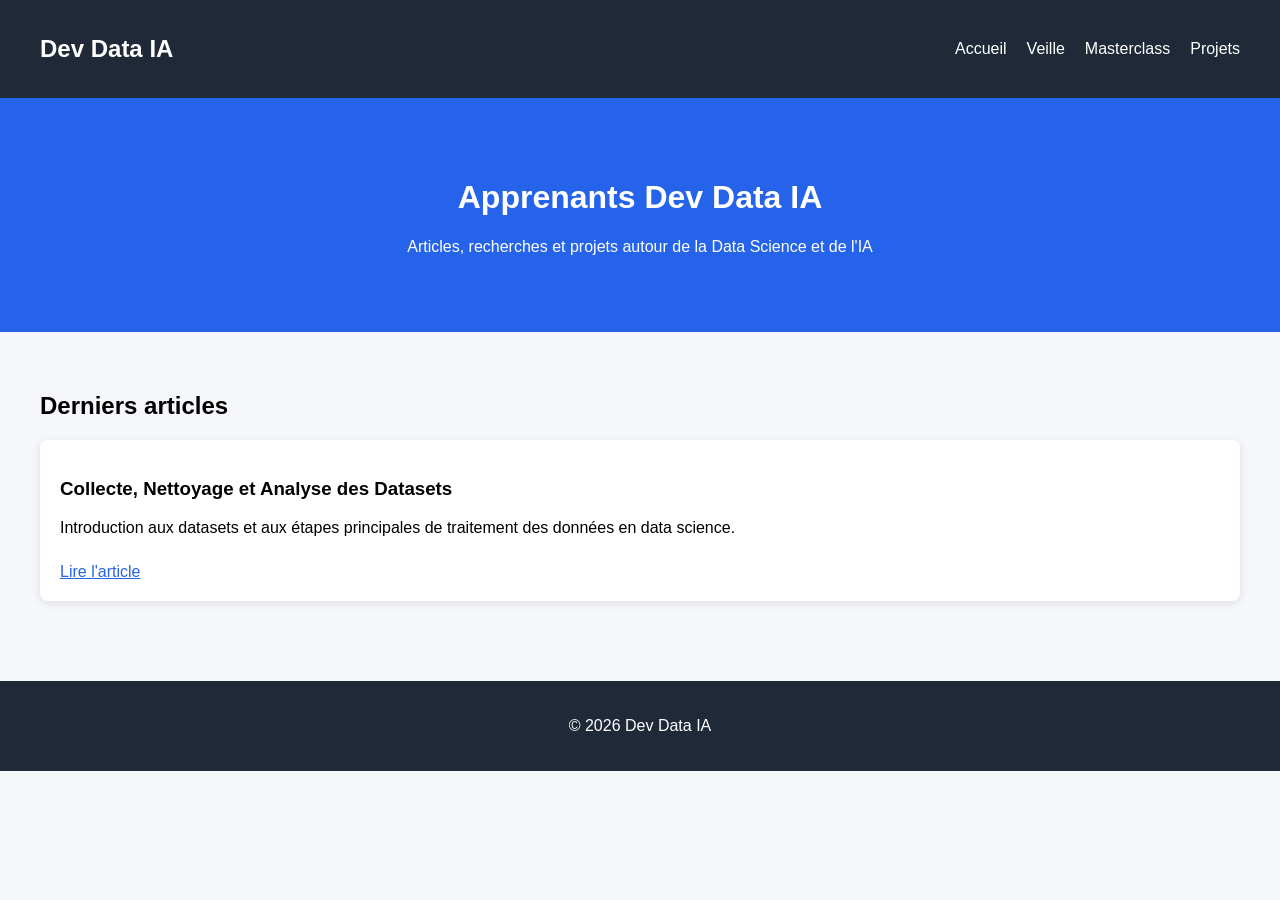
==== index.html @ 416f009f "first commit" ====
<!DOCTYPE html>
<html lang="fr">

<head>
<meta charset="UTF-8">
<title>Apprenants Dev Data IA</title>
<link rel="stylesheet" href="style.css">
</head>

<body>

<nav>

<h2>Dev Data IA</h2>

<ul>
<li><a href="index.html">Accueil</a></li>
<li><a href="veille.html">Veille</a></li>
<li><a href="masterclass.html">Masterclass</a></li>
<li><a href="projets.html">Projets</a></li>
</ul>

</nav>


<header>

<h1>Apprenants Dev Data IA</h1>
<p>Articles, recherches et projets autour de la Data Science et de l'IA</p>

</header>


<section class="articles">

<h2>Derniers articles</h2>


<div class="article-card">

<h3>Collecte, Nettoyage et Analyse des Datasets</h3>

<p>
Introduction aux datasets et aux étapes principales
de traitement des données en data science.
</p>

<a href="veille/v1.html">Lire l'article</a>

</div>


</section>


<footer>

<p>© 2026 Dev Data IA</p>

</footer>

</body>
</html>
---- style.css ----
body{

font-family: Arial;
margin:0;
background:#f5f7fa;

}

nav{

display:flex;
justify-content:space-between;
align-items:center;
background:#1f2937;
color:white;
padding:15px 40px;

}

nav ul{

display:flex;
gap:20px;
list-style:none;

}

nav a{

color:white;
text-decoration:none;

}

header{

text-align:center;
padding:60px;
background:#2563eb;
color:white;

}

.articles{

padding:40px;

}

.article-card{

background:white;
padding:20px;
margin-top:20px;
border-radius:8px;
box-shadow:0px 2px 10px rgba(0,0,0,0.1);

}

.article-card a{

display:inline-block;
margin-top:10px;
color:#2563eb;

}

.article{

padding:40px;
max-width:800px;
margin:auto;
background:white;

}

footer{

text-align:center;
padding:20px;
background:#1f2937;
color:white;
margin-top:40px;

}
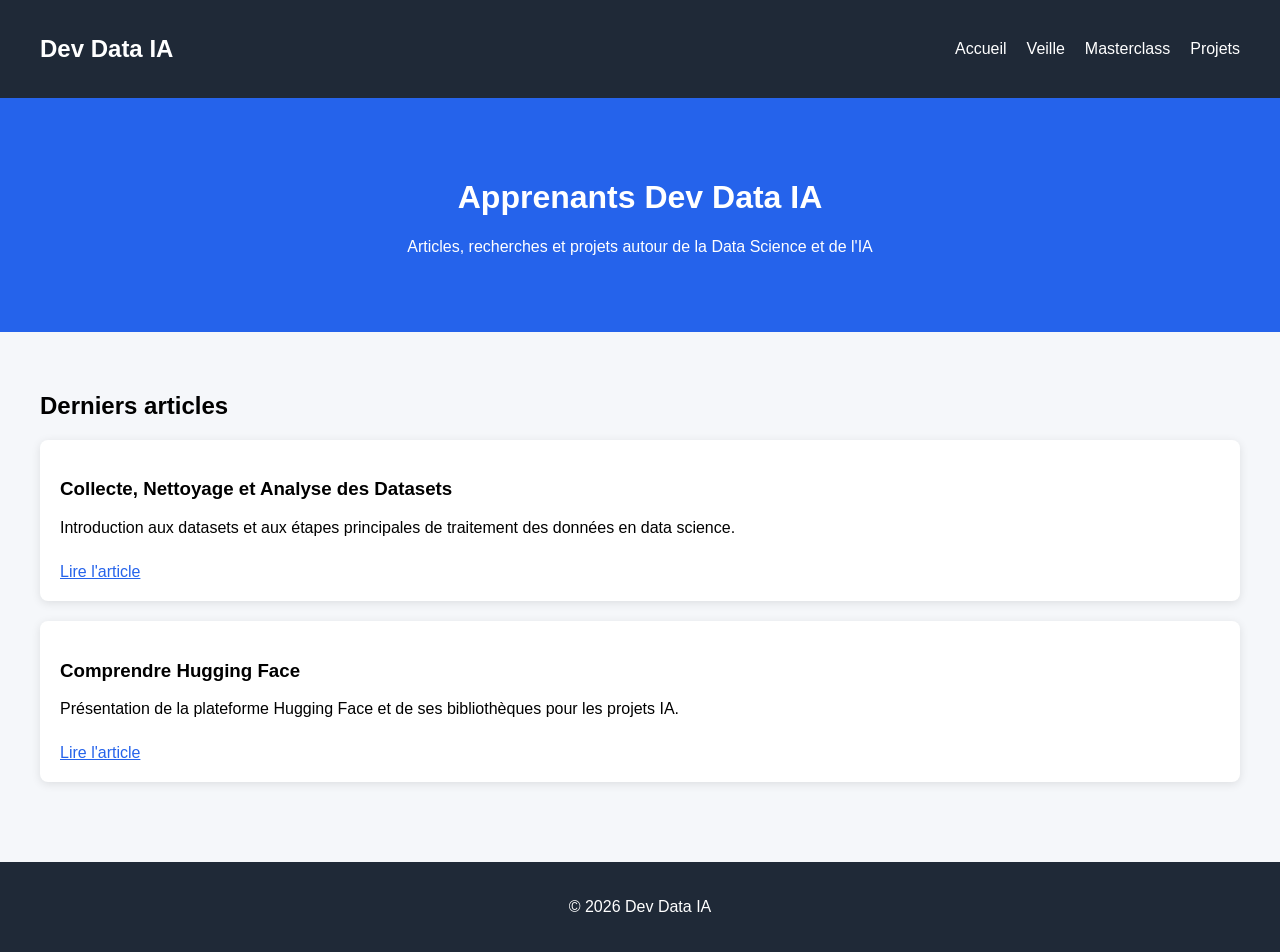
==== commit ca75dc81: "second veille" ====
--- a/index.html
+++ b/index.html
@@ -38,14 +38,23 @@
 
 <div class="article-card">
 
-<h3>Collecte, Nettoyage et Analyse des Datasets</h3>
+    <h3>Collecte, Nettoyage et Analyse des Datasets</h3>
+    <p>
+    Introduction aux datasets et aux étapes principales
+    de traitement des données en data science.
+    </p>
+    <a href="veille/v1.html">Lire l'article</a>
 
-<p>
-Introduction aux datasets et aux étapes principales
-de traitement des données en data science.
-</p>
+</div>
 
-<a href="veille/v1.html">Lire l'article</a>
+<div class="article-card">
+
+    <h3>Comprendre Hugging Face</h3>
+    <p>
+    Présentation de la plateforme Hugging Face et
+    de ses bibliothèques pour les projets IA.
+    </p>
+    <a href="veille/v2.html">Lire l'article</a>
 
 </div>
 
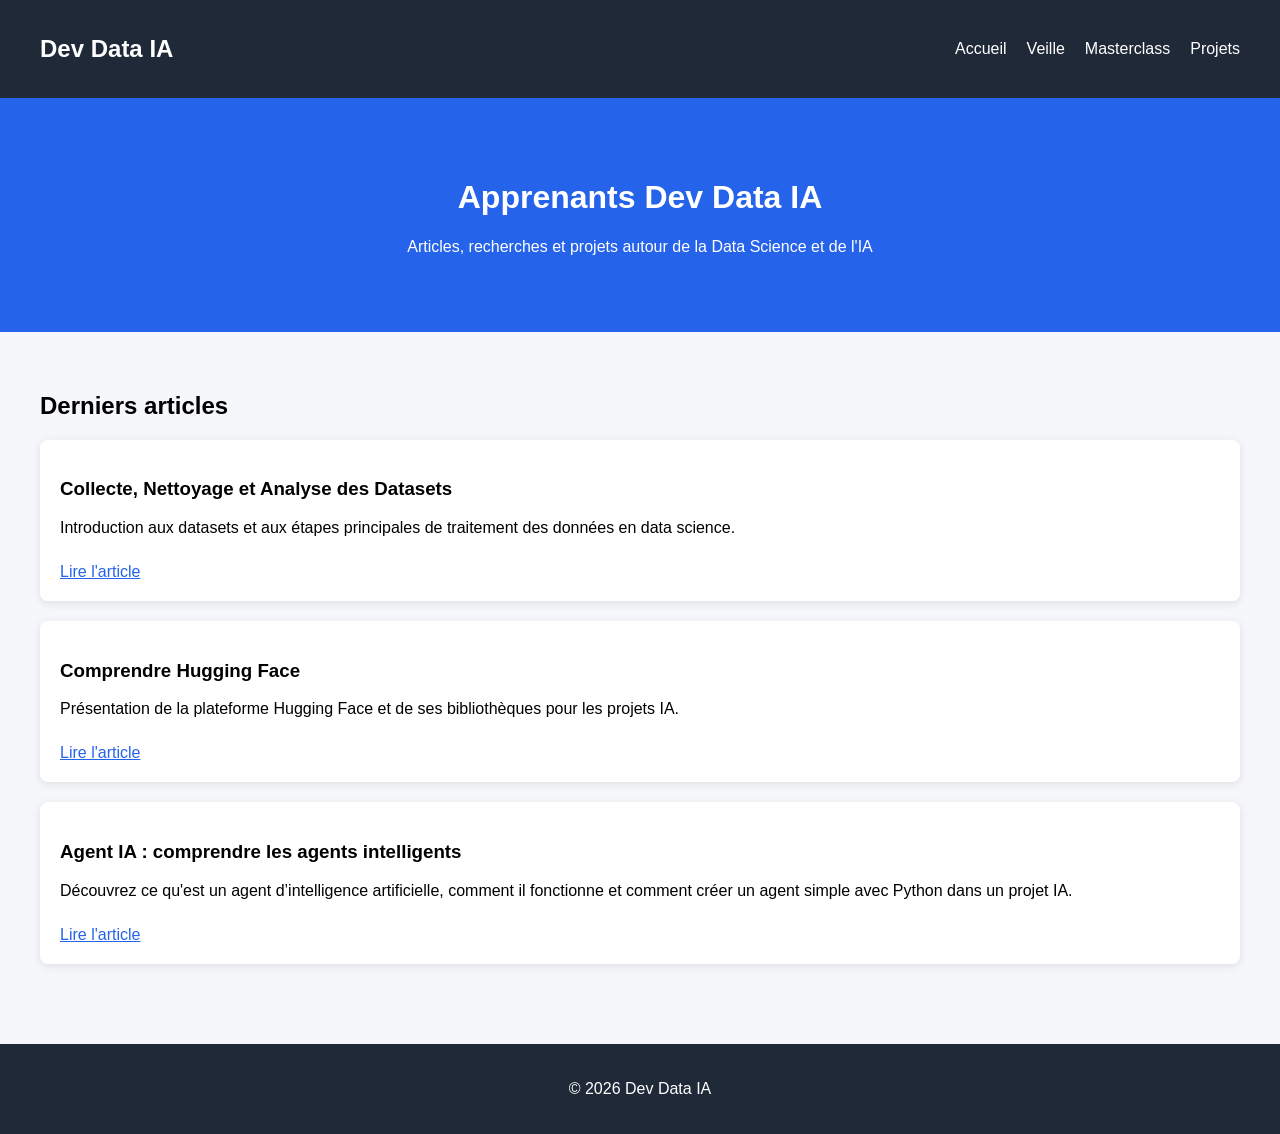
==== commit d45901ee: "veille 3" ====
--- a/index.html
+++ b/index.html
@@ -58,6 +58,17 @@
 
 </div>
 
+<div class="article-card">
+
+    <h3>Agent IA : comprendre les agents intelligents</h3>
+    <p>
+    Découvrez ce qu'est un agent d’intelligence artificielle,
+    comment il fonctionne et comment créer un agent simple
+    avec Python dans un projet IA.
+    </p>
+    <a href="veille/v3.html">Lire l'article</a>
+
+</div>
 
 </section>
 
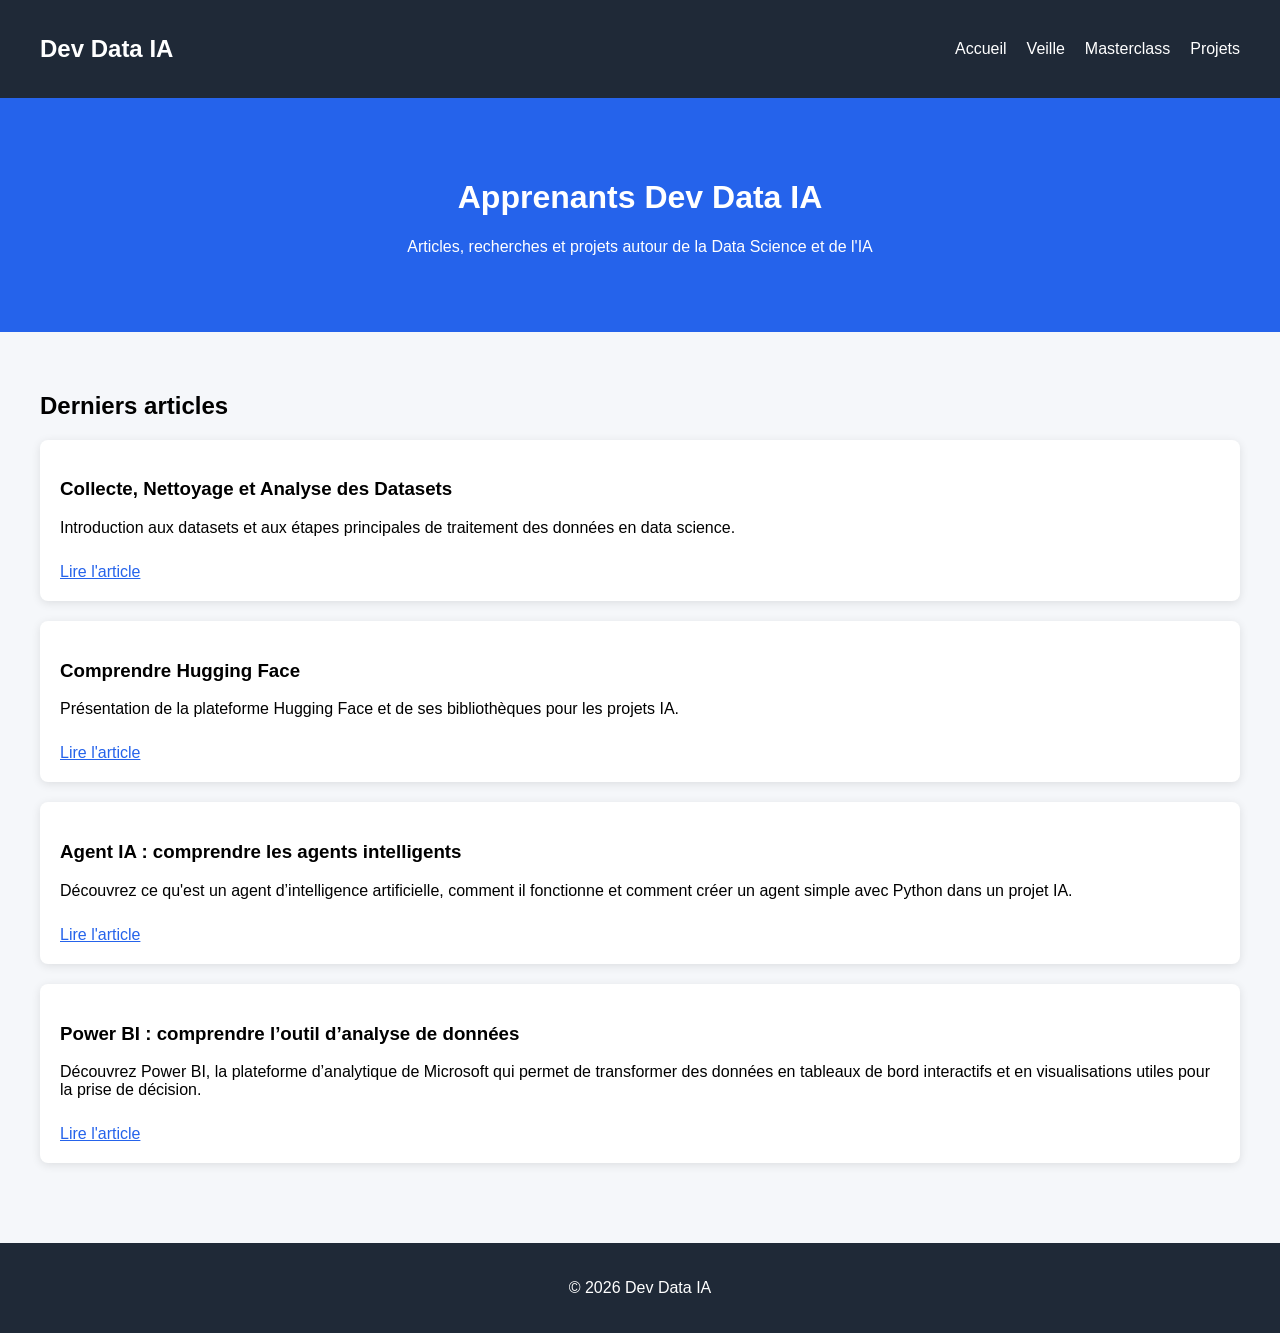
==== commit 5426582b: "veille 4" ====
--- a/index.html
+++ b/index.html
@@ -70,6 +70,18 @@
 
 </div>
 
+<div class="article-card">
+
+    <h3>Power BI : comprendre l’outil d’analyse de données</h3>
+    <p>
+    Découvrez Power BI, la plateforme d’analytique de Microsoft qui
+    permet de transformer des données en tableaux de bord interactifs
+    et en visualisations utiles pour la prise de décision.
+    </p>
+    <a href="veille/v4.html">Lire l'article</a>
+
+</div>
+
 </section>
 
 
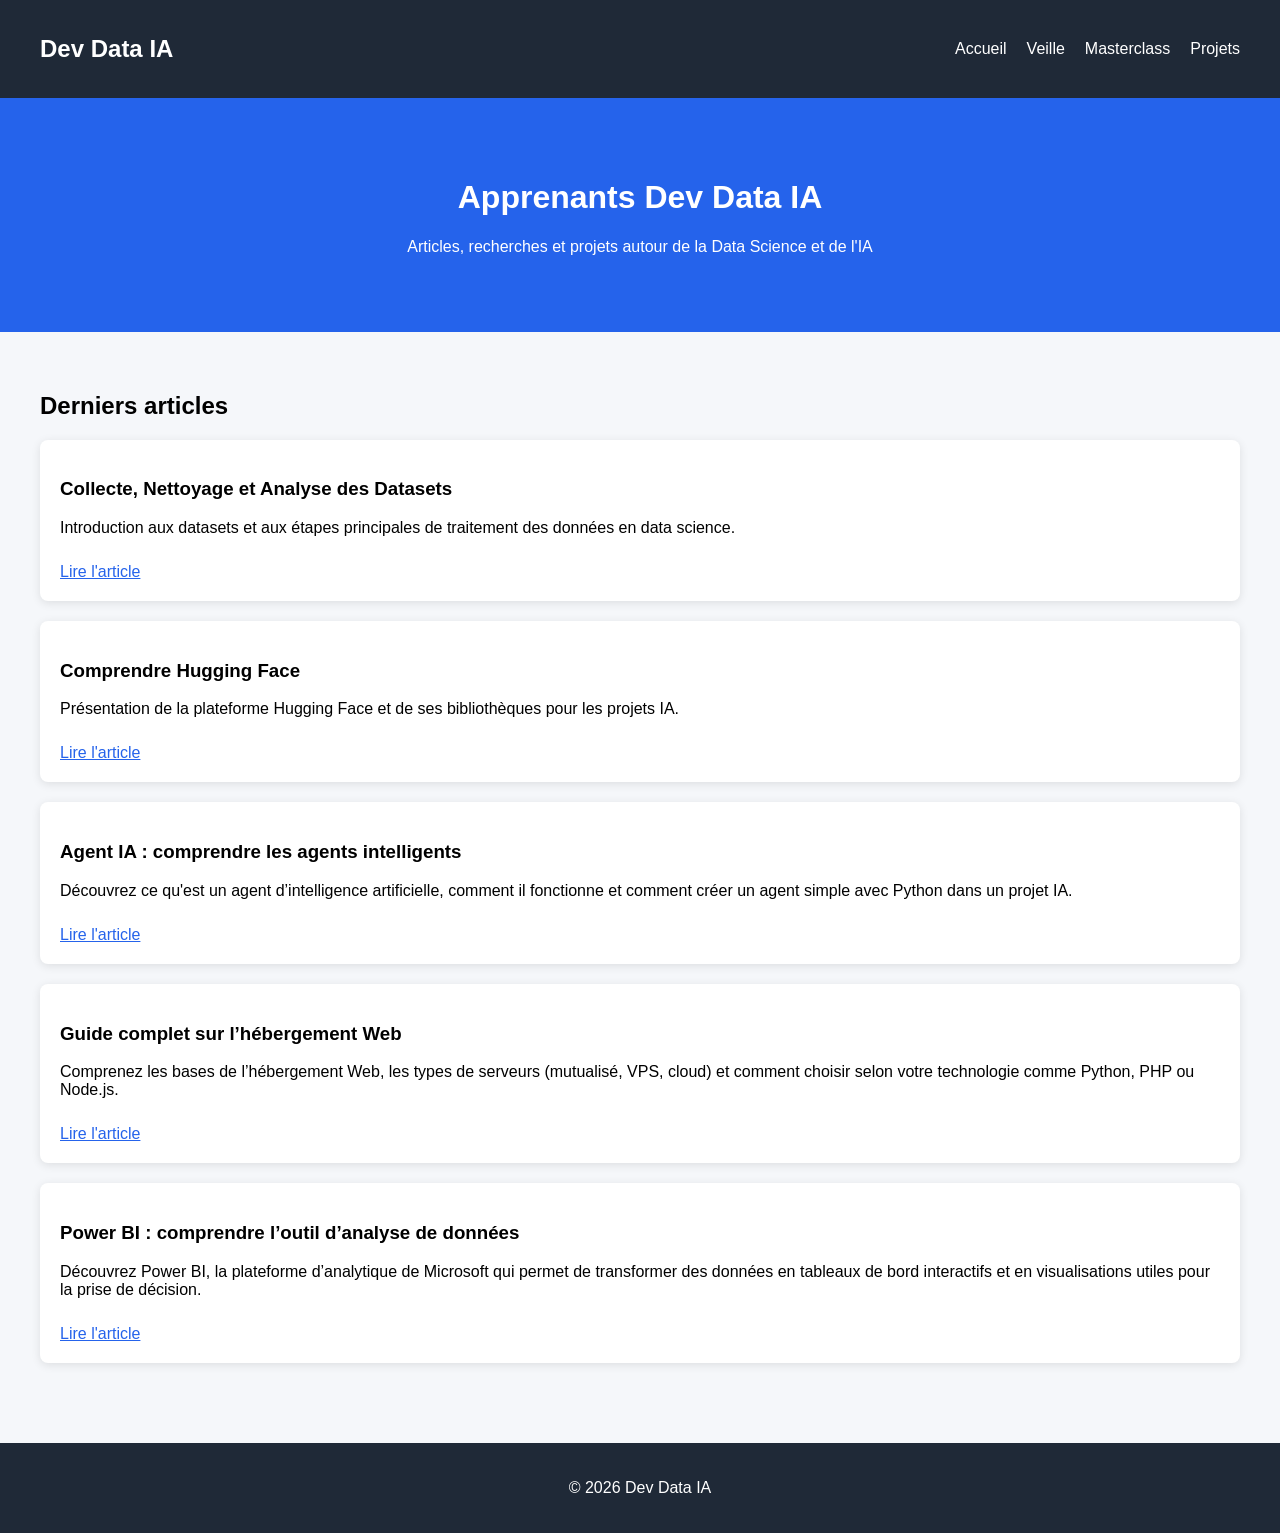
==== commit cfa7b23c: "veille 8" ====
--- a/index.html
+++ b/index.html
@@ -70,6 +70,16 @@
 
 </div>
 
+ <div class="article-card">
+        <h3>Guide complet sur l’hébergement Web</h3>
+        <p>
+        Comprenez les bases de l’hébergement Web, les types de serveurs
+        (mutualisé, VPS, cloud) et comment choisir selon votre technologie
+        comme Python, PHP ou Node.js.
+        </p>
+        <a href="veille/v8.html">Lire l'article</a>
+</div>
+
 <div class="article-card">
 
     <h3>Power BI : comprendre l’outil d’analyse de données</h3>
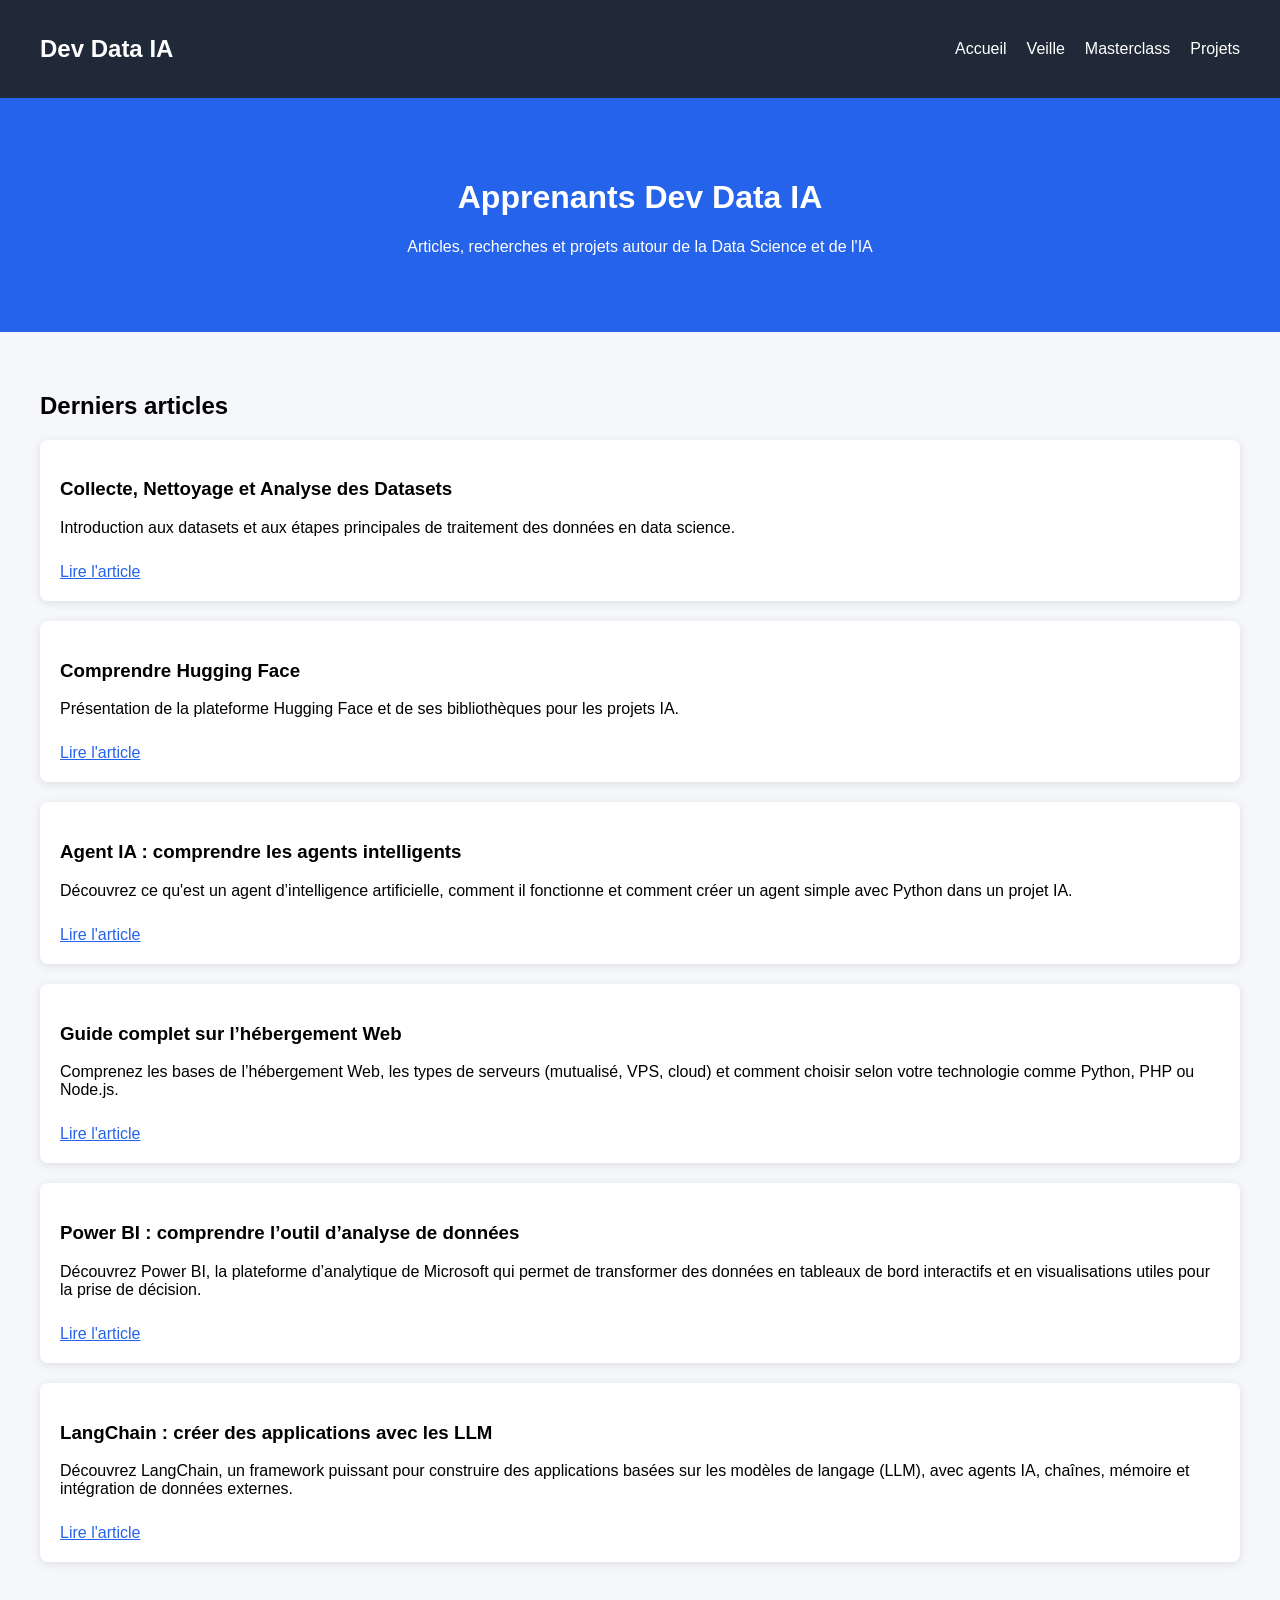
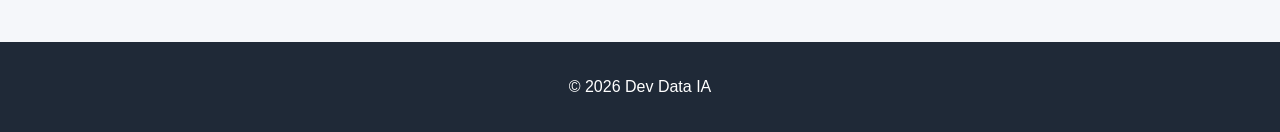
==== commit 922ab185: "misajour" ====
--- a/index.html
+++ b/index.html
@@ -92,6 +92,19 @@
 
 </div>
 
+<div class="article-card">
+
+    <h3>LangChain : créer des applications avec les LLM</h3>
+    <p>
+    Découvrez LangChain, un framework puissant pour
+    construire des applications basées sur les modèles
+    de langage (LLM), avec agents IA, chaînes, mémoire
+    et intégration de données externes.
+    </p>
+    <a href="veille/NewVeille/langChain.html">Lire l'article</a>
+
+</div>
+
 </section>
 
 
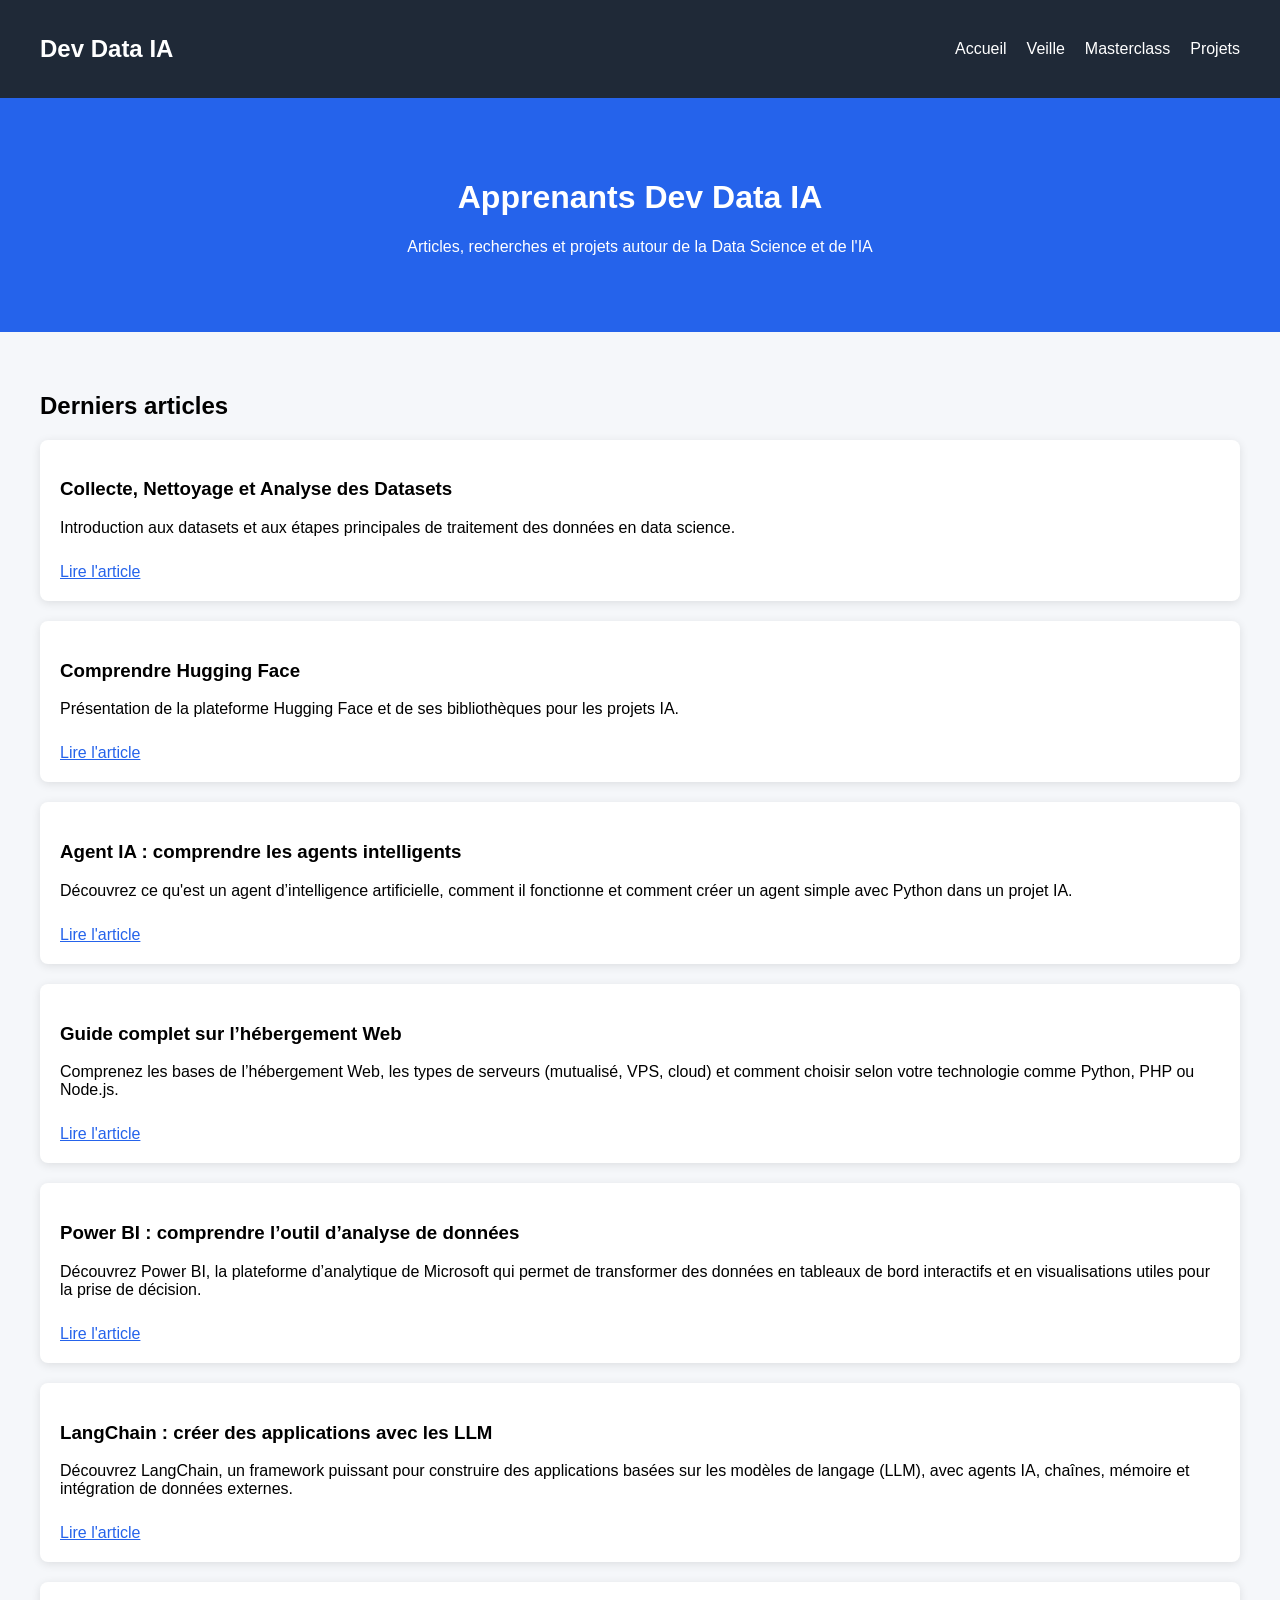
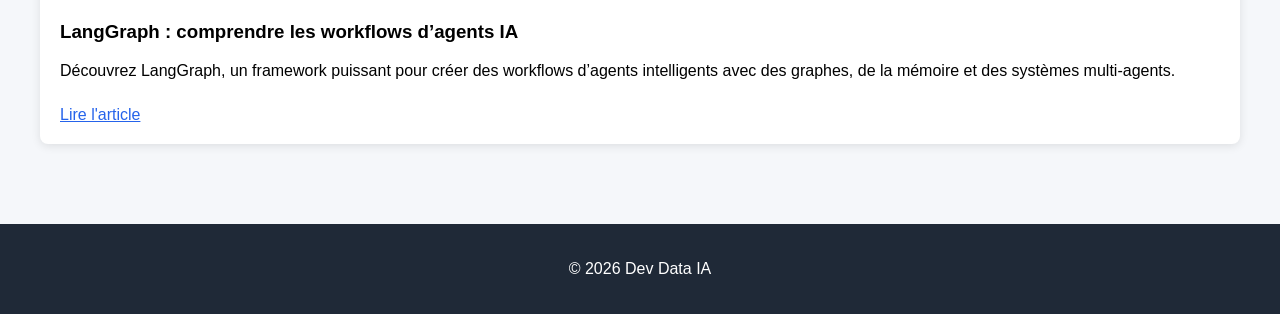
==== commit 91ad8c3d: "langGraph" ====
--- a/index.html
+++ b/index.html
@@ -105,6 +105,18 @@
 
 </div>
 
+<div class="article-card">
+
+    <h3>LangGraph : comprendre les workflows d’agents IA</h3>
+    <p>
+    Découvrez LangGraph, un framework puissant pour
+    créer des workflows d’agents intelligents avec
+    des graphes, de la mémoire et des systèmes multi-agents.
+    </p>
+    <a href="veille/NewVeille/langGraph.html">Lire l'article</a>
+
+</div>
+
 </section>
 
 
